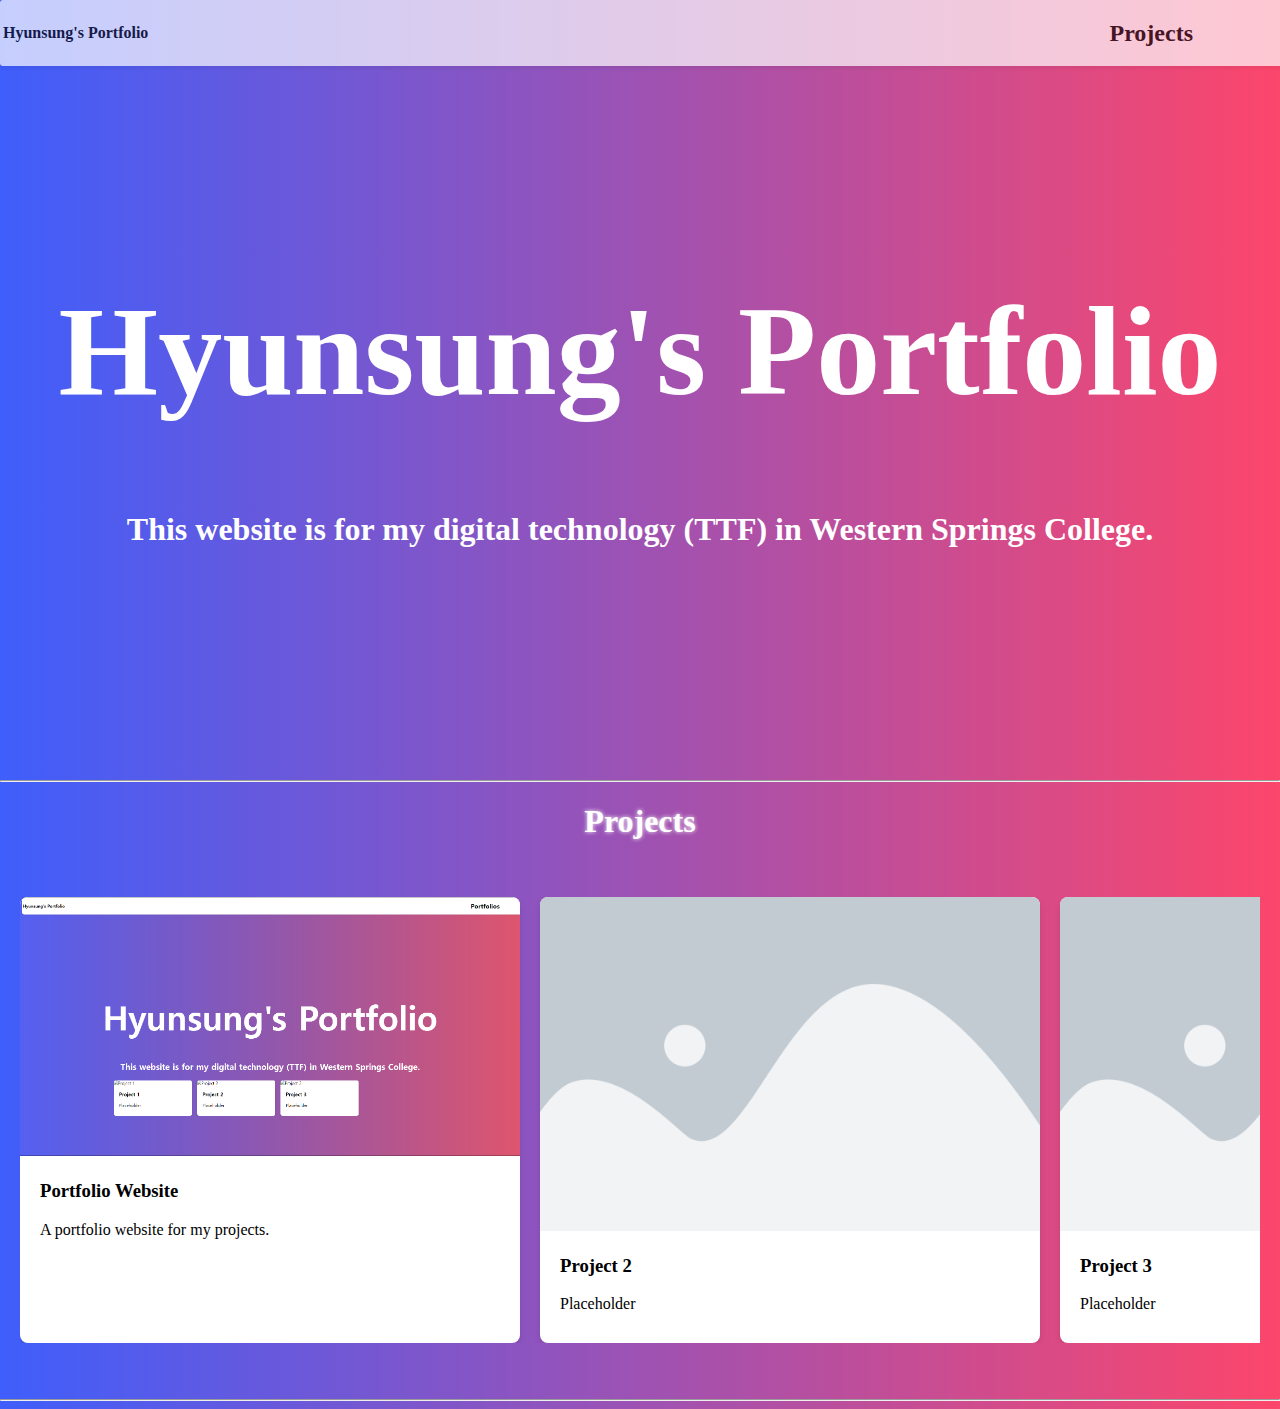
==== index.html @ 3da49780 "Navigation" ====
<!DOCTYPE html>
<html lang="en">
<head>
    <meta charset="UTF-8">
    <meta name="viewport" content="width=device-width, initial-scale=1.0">
    <title>Hyunsung Ra's Portfolio</title>
    <link href="style.css" rel="stylesheet">
</head>
<body>
    <div class="navbar">
        <ul>
            <li><a>Hyunsung's Portfolio</a></li>
            <div class="dropdown" style="margin-right: 60px;">
                <p class="dropbtn">
                    <a>Projects</a>
                    <i class="fa fa-caret-down"></i>
                </p>
                <div class="dropdown-content">
                    <a href="projects/project1/project1.html">Project1</a>
                </div>
            </div>
        </ul>
    </div>
    <div class="title">
        <h1 id="TitleH1">Hyunsung's Portfolio</h1>
        <p>This website is for my digital technology (TTF) in Western Springs College.</p>
    </div>
    <hr>
    <div class="Projects">
        <center>
            <h1 style="color: white;" class="neonText">Projects</h1>
        </center>
        <div class="container">
            <br><br>
            <ul class="project-list">
                <li class="project-card" onclick="redirectTo('projects/project1/project1.html')">
                    <img src="projects/project1/project1.png" alt="Project 1">
                    <div class="info">
                        <h3>Portfolio Website</h3>
                        <p>A portfolio website for my projects.</p>
                    </div>
                </li>
                <li class="project-card" onclick="redirectTo('')">
                    <img src="projects/placeholder/ph.png" alt="Project 2">
                    <div class="info">
                        <h3>Project 2</h3>
                        <p>Placeholder</p>
                    </div>
                </li>
                <li class="project-card" onclick="redirectTo('')">
                    <img src="projects/placeholder/ph.png" alt="Project 3">
                    <div class="info">
                        <h3>Project 3</h3>
                        <p>Placeholder</p>
                    </div>
                </li>
                <li class="project-card" onclick="redirectTo('')">
                    <img src="projects/placeholder/ph.png" alt="Project 4">
                    <div class="info">
                        <h3>Project 4</h3>
                        <p>Placeholder</p>
                    </div>
                </li>
                <li class="project-card" onclick="redirectTo('')">
                    <img src="projects/placeholder/ph.png" alt="Project 5">
                    <div class="info">
                        <h3>Project 5</h3>
                        <p>Placeholder</p>
                    </div>
                </li>
            </ul>
            <br><br>
        </div>
    </div>
    <hr>
    <script>
        function redirectTo(url) {
            window.location.href = url;
        }
    </script>
</body>
</html>
---- style.css ----
body {
    margin: 0;
}

.navbar {
    position: fixed;
    top: 0;
    width: 100%;
    background-color: white;
    color: black;
    box-shadow: 0 2px 4px rgba(0, 0, 0, 0.1);
    z-index: 999;
    border-style: solid;
    border-color: white;
    border-radius: 3px;
    opacity: 70%;
}

.navbar ul {
    list-style-type: none;
    margin: 0;
    padding: 0;
    display: flex;
    justify-content: space-between;
    align-items: center;
    height: 60px;
    background-color: white;
    color: black;
    margin-right: 15px;
}

.navbar li {
    margin-right: 15px;
    background-color: white;
    color: black;
}

.navbar a {
    text-decoration: none;
    color: black;
    font-weight: bold;
    margin-right: 15px;
}

.dropdown-content {
    display: none;
    position: absolute;
    width: 100%;
    overflow: auto;
    box-shadow: 0px 8px 16px 0px rgba(0,0,0,0.2);
    background-color: white;
    border-radius: 8px;
    border-style: solid;
    border-color: white;
}

.dropdown:hover .dropdown-content {
    display: block;
}

.dropdown-content a {
    display: block;
    color: #000000;
    padding: 5px;
    text-decoration: none;
    font-family: "MainFont";
    font-size: 120%;
}

.dropdown-content a:hover {
    transform: translateX(0.5%);
    font-weight: bold;
}

.dropdown .dropbtn a {
    font-family: "MainFont";
    font-size: 150%;
}

.title {
    text-align: center;
    padding-bottom: 15%;
}

.title h1 {
    font-size: 128px;
    font-family: "MainFont";
    color: white;
    animation: bounce 2s infinite;
    padding-top: 15%
}

.title p {
    font-size: 32px;
    font-weight: bold;
    color: white;
    animation: bounce 3s infinite;
}

body {
    background: rgb(63,94,251);
    background: linear-gradient(90deg, rgba(63,94,251,1) 0%, rgba(252,70,107,1) 100%);
}

.container {
    max-width: 1800px;
    margin: 20px auto;
    padding: 0 20px;
    /* border-style: solid;
    border-radius: 5px;
    border-color: white; */
}

.project-list {
    list-style: none;
    padding: 0;
    margin: 0;
    display: flex;
    overflow-x: auto;
    scrollbar-width: none;
    -ms-overflow-style: none;
}

.project-card {
    background-color: #fff;
    border-radius: 8px;
    box-shadow: 0 4px 6px rgba(0, 0, 0, 0.1);
    margin-right: 20px;
    flex: 0 0 auto;
    width: 500px;
    cursor: pointer;
}

.project-card:hover {
    transform: translateY(5%);
}

.project-card img {
    width: 100%;
    border-top-left-radius: 8px;
    border-top-right-radius: 8px;
}

.project-card .info {
    padding: 20px;
}

.project-card h3 {
    margin-top: 0;
}

.project-card p {
    margin: 10px 0;
}

.neonText {
    text-shadow: rgba(255,255,255,1) 0px 0px 4px;
}

@font-face {
    font-family: "MainFont";
    src: url("");
}

@keyframes bounce {
    0%, 20%, 50%, 80%, 100% {
        transform: translateX(0);
    }
    40% {
        transform: translateX(-30px);
    }
    60% {
        transform: translateX(-15px);
    }
}
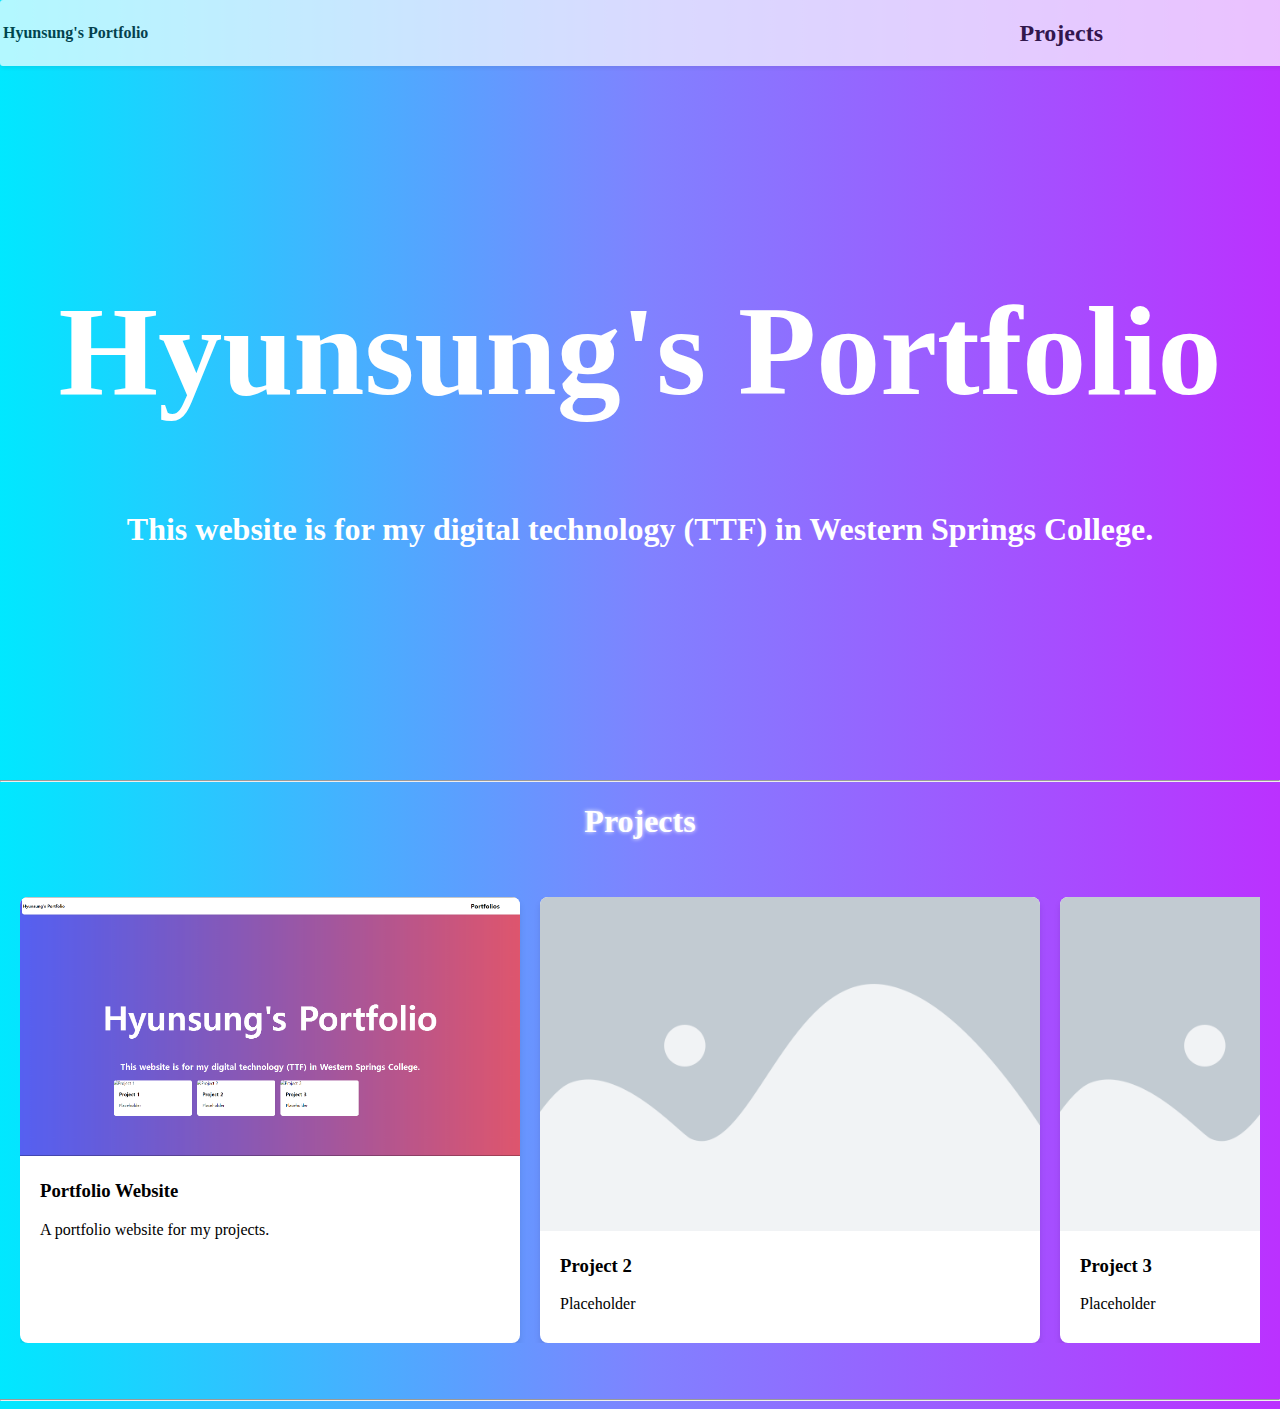
==== commit d5f53f89: "Project webpage structure built" ====
--- a/index.html
+++ b/index.html
@@ -10,13 +10,13 @@
     <div class="navbar">
         <ul>
             <li><a>Hyunsung's Portfolio</a></li>
-            <div class="dropdown" style="margin-right: 60px;">
+            <div class="dropdown" style="margin-right: 150px;">
                 <p class="dropbtn">
                     <a>Projects</a>
                     <i class="fa fa-caret-down"></i>
                 </p>
                 <div class="dropdown-content">
-                    <a href="projects/project1/project1.html">Project1</a>
+                    <a href="projects/Year11_Portfolio/">Year11 Portfolio Website</a>
                 </div>
             </div>
         </ul>
@@ -30,11 +30,11 @@
         <center>
             <h1 style="color: white;" class="neonText">Projects</h1>
         </center>
-        <div class="container">
+        <div class="Projectscontainer">
             <br><br>
             <ul class="project-list">
-                <li class="project-card" onclick="redirectTo('projects/project1/project1.html')">
-                    <img src="projects/project1/project1.png" alt="Project 1">
+                <li class="project-card" onclick="redirectTo('projects/Year11_Portfolio/')">
+                    <img src="projects/Year11_Portfolio/cover.png" alt="Year11 Portfolio">
                     <div class="info">
                         <h3>Portfolio Website</h3>
                         <p>A portfolio website for my projects.</p>
--- a/style.css
+++ b/style.css
@@ -1,7 +1,3 @@
-body {
-    margin: 0;
-}
-
 .navbar {
     position: fixed;
     top: 0;
@@ -68,8 +64,8 @@
 }
 
 .dropdown-content a:hover {
-    transform: translateX(0.5%);
-    font-weight: bold;
+    font-weight: bold;
+    font-size: 125%;
 }
 
 .dropdown .dropbtn a {
@@ -98,11 +94,12 @@
 }
 
 body {
-    background: rgb(63,94,251);
-    background: linear-gradient(90deg, rgba(63,94,251,1) 0%, rgba(252,70,107,1) 100%);
-}
-
-.container {
+    margin: 0;
+    background: rgb(0,232,255);
+    background: linear-gradient(90deg, rgba(0,232,255,1) 0%, rgba(129,129,255,1) 51%, rgba(187,49,255,1) 100%);
+}
+
+.Projectscontainer {
     max-width: 1800px;
     margin: 20px auto;
     padding: 0 20px;
@@ -132,7 +129,7 @@
 }
 
 .project-card:hover {
-    transform: translateY(5%);
+    box-shadow: 0 24px 36px rgba(0, 0, 0, 0.8);
 }
 
 .project-card img {
@@ -155,6 +152,97 @@
 
 .neonText {
     text-shadow: rgba(255,255,255,1) 0px 0px 4px;
+}
+
+.project_container {
+    width: 100%;
+    display: flex;
+    justify-content: center;
+    color: white;
+    padding-left: 20%;
+    margin-top: 10%;
+    margin-bottom: 8%;
+}
+
+.project_container .LeftText h2 {
+    width: 120%;
+    font-size: 32px;
+}
+
+.project_container .LeftText p {
+    width: 120%;
+    font-size: 18px;
+}
+
+.project_container .LeftText {
+    text-align: center;
+    margin-right: 120px;
+}
+
+.project_container img {
+    width: 50%;
+    height: auto;
+}
+
+.endusers {
+    margin-top: 5%;
+    color: white;
+    margin-left: 30%;
+    margin-bottom: 5%;
+}
+.endusers h2 {
+    text-align: left;
+}
+.endusers p {
+    font-weight: bold;
+    text-align: left;
+}
+
+.requirements {
+    margin-top: 5%;
+    color: white;
+    margin-bottom: 5%;
+    margin-left: 20%;
+}
+.requirements li {
+    font-size: 14px;
+    font-weight: bold;
+}
+
+.requirementsTable {
+    border-collapse: collapse;
+    color: white;
+    width: 80%;
+    border-style: solid;
+    border-color: black;
+}
+
+.requirementsTable td, .requirements th {
+    border-style: solid;
+    border-color: black;
+    padding: 8px;
+}
+
+.requirementsTable tr:hover {
+    background-color: rgb(75, 75, 75);
+}
+
+.requirementsTable th {
+    padding-top: 12px;
+    padding-bottom: 12px;
+    text-align: left;
+    background: white;
+    color: black;
+    border-style: solid;
+}
+
+.requirementsTable a {
+    color: white;
+    text-decoration: none;
+}
+
+.requirementsTable a:hover {
+    text-decoration: underline;
 }
 
 @font-face {
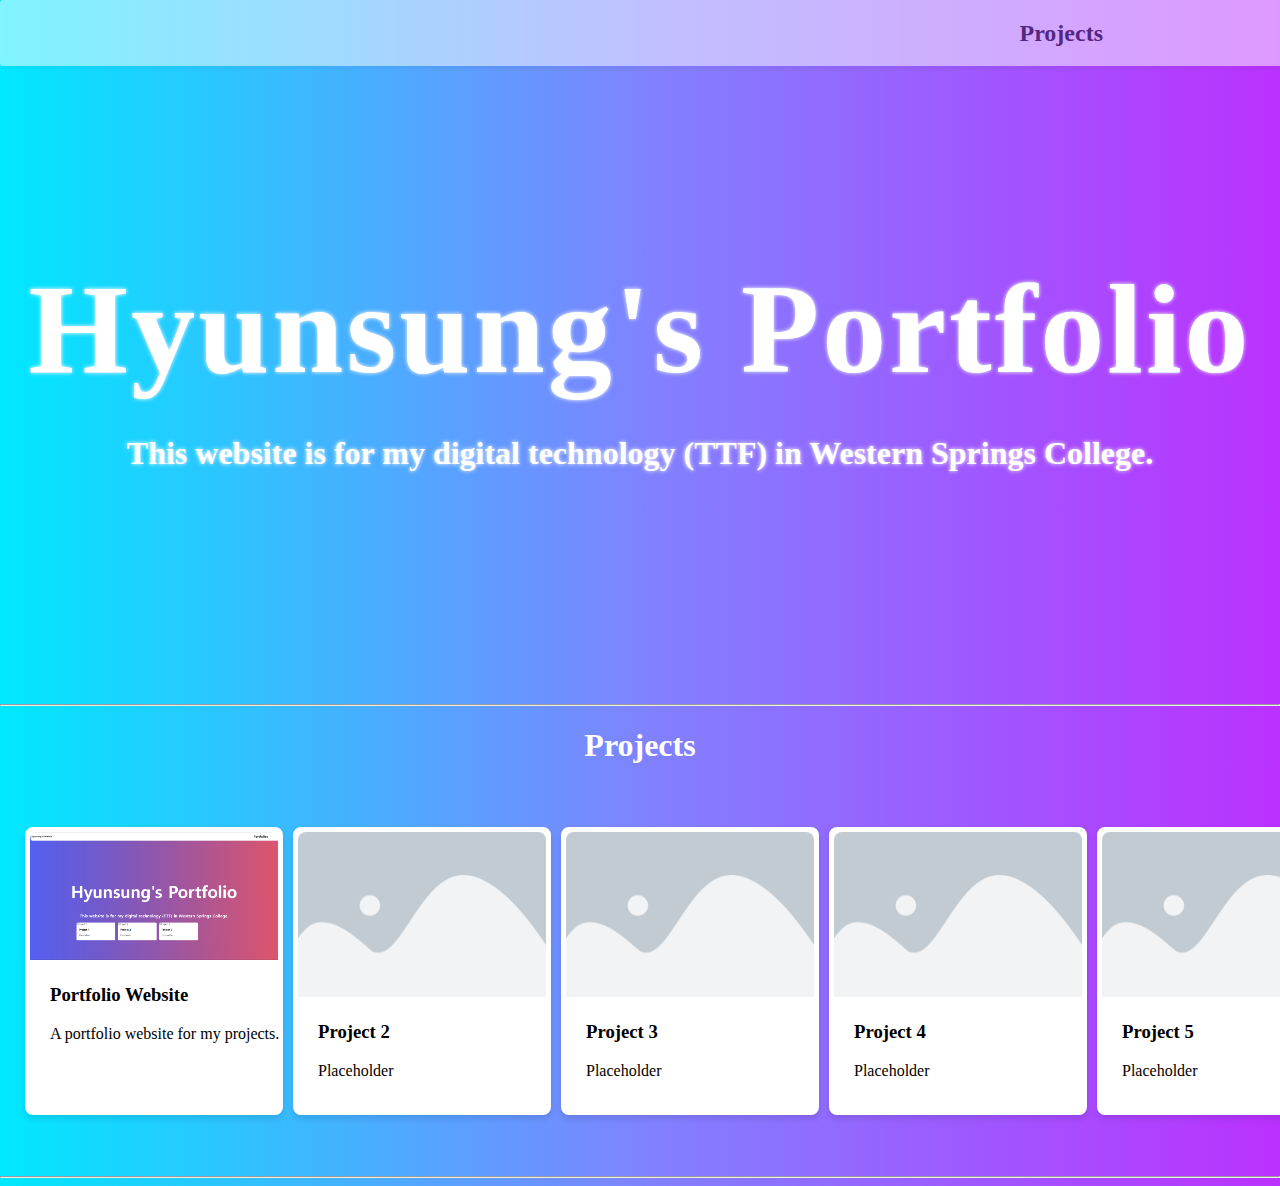
==== commit 9f7cbe44: "Javascript update & style update" ====
--- a/index.html
+++ b/index.html
@@ -9,7 +9,7 @@
 <body>
     <div class="navbar">
         <ul>
-            <li><a>Hyunsung's Portfolio</a></li>
+            <li><a></a></li>
             <div class="dropdown" style="margin-right: 150px;">
                 <p class="dropbtn">
                     <a>Projects</a>
@@ -22,61 +22,26 @@
         </ul>
     </div>
     <div class="title">
-        <h1 id="TitleH1">Hyunsung's Portfolio</h1>
-        <p>This website is for my digital technology (TTF) in Western Springs College.</p>
+        <div class="glitch-wrapper">
+            <div class="glitch" data-text="Hyunsung's Portfolio" style="margin-top: 20%; background-color: transparent; font-size: 128px;"><a class="neonText">Hyunsung's Portfolio</a></div>
+         </div>
+        <p class="neonText">This website is for my digital technology (TTF) in Western Springs College.</p>
     </div>
     <hr>
     <div class="Projects">
         <center>
-            <h1 style="color: white;" class="neonText">Projects</h1>
+            <h1 style="color: white;">Projects</h1>
         </center>
         <div class="Projectscontainer">
             <br><br>
-            <ul class="project-list">
-                <li class="project-card" onclick="redirectTo('projects/Year11_Portfolio/')">
-                    <img src="projects/Year11_Portfolio/cover.png" alt="Year11 Portfolio">
-                    <div class="info">
-                        <h3>Portfolio Website</h3>
-                        <p>A portfolio website for my projects.</p>
-                    </div>
-                </li>
-                <li class="project-card" onclick="redirectTo('')">
-                    <img src="projects/placeholder/ph.png" alt="Project 2">
-                    <div class="info">
-                        <h3>Project 2</h3>
-                        <p>Placeholder</p>
-                    </div>
-                </li>
-                <li class="project-card" onclick="redirectTo('')">
-                    <img src="projects/placeholder/ph.png" alt="Project 3">
-                    <div class="info">
-                        <h3>Project 3</h3>
-                        <p>Placeholder</p>
-                    </div>
-                </li>
-                <li class="project-card" onclick="redirectTo('')">
-                    <img src="projects/placeholder/ph.png" alt="Project 4">
-                    <div class="info">
-                        <h3>Project 4</h3>
-                        <p>Placeholder</p>
-                    </div>
-                </li>
-                <li class="project-card" onclick="redirectTo('')">
-                    <img src="projects/placeholder/ph.png" alt="Project 5">
-                    <div class="info">
-                        <h3>Project 5</h3>
-                        <p>Placeholder</p>
-                    </div>
-                </li>
+            <ul class="project-list" id="project-list">
+                <!-- Projects will display on here. -->
             </ul>
             <br><br>
         </div>
     </div>
     <hr>
-    <script>
-        function redirectTo(url) {
-            window.location.href = url;
-        }
-    </script>
+    <script src="script.js"></script>
+    <script src="loader.js"></script>
 </body>
 </html>--- a/style.css
+++ b/style.css
@@ -9,7 +9,7 @@
     border-style: solid;
     border-color: white;
     border-radius: 3px;
-    opacity: 70%;
+    opacity: 50%;
 }
 
 .navbar ul {
@@ -76,6 +76,7 @@
 .title {
     text-align: center;
     padding-bottom: 15%;
+    overflow: hidden
 }
 
 .title h1 {
@@ -83,7 +84,7 @@
     font-family: "MainFont";
     color: white;
     animation: bounce 2s infinite;
-    padding-top: 15%
+    padding-top: 15%;
 }
 
 .title p {
@@ -100,9 +101,12 @@
 }
 
 .Projectscontainer {
-    max-width: 1800px;
+    max-width: 100%;
     margin: 20px auto;
     padding: 0 20px;
+    perspective: 1000px;
+    overflow-x: auto;
+    overflow-y: hidden;
     /* border-style: solid;
     border-radius: 5px;
     border-color: white; */
@@ -113,23 +117,28 @@
     padding: 0;
     margin: 0;
     display: flex;
-    overflow-x: auto;
     scrollbar-width: none;
     -ms-overflow-style: none;
+    white-space: nowrap;
 }
 
 .project-card {
     background-color: #fff;
+    border-style: solid;
+    border-color: white;
+    border-width: 5px;
     border-radius: 8px;
     box-shadow: 0 4px 6px rgba(0, 0, 0, 0.1);
-    margin-right: 20px;
     flex: 0 0 auto;
-    width: 500px;
+    width: 20%;
     cursor: pointer;
+    margin: 5px 5px 5px 5px;
+    transition: transform 0.2s ease;
 }
 
 .project-card:hover {
-    box-shadow: 0 24px 36px rgba(0, 0, 0, 0.8);
+    transform: translateY(-20px);
+    box-shadow: 0 8px 12px rgba(0, 0, 0, 0.8);
 }
 
 .project-card img {
@@ -260,4 +269,68 @@
     60% {
         transform: translateX(-15px);
     }
+}
+
+/* Glitch effect from https://www.cssportal.com/css-glitch-text-effect/ */
+
+.glitch-wrapper {
+    width: 100%;
+    height: 100%;
+    display: flex;
+    align-items: center;
+    justify-content: center;
+    text-align: center;
+    background-color: transparent;
+}
+ 
+.glitch {
+    position: relative;
+    font-size: 50px;
+    font-weight: bold;
+    color: #FFFFFF;
+    letter-spacing: 3px;
+    z-index: 1;
+}
+ 
+.glitch:before,
+.glitch:after {
+    display: block;
+    content: attr(data-text);
+    position: absolute;
+    top: 0;
+    left: 0;
+    opacity: 0.8;
+}
+ 
+.glitch:before {
+    animation: glitch-it 0.3s cubic-bezier(0.25, 0.46, 0.45, 0.94) both infinite;
+    color: #00FFFF;
+    z-index: -1;
+}
+ 
+.glitch:after {
+    animation: glitch-it 0.3s cubic-bezier(0.25, 0.46, 0.45, 0.94) reverse both infinite;
+    color: #FF00FF;
+    z-index: -2;
+}
+ 
+@keyframes glitch-it {
+   0% {
+        transform: translate(0);
+   }
+   20% {
+        transform: translate(-2px, 2px);
+   }
+   40% {
+        transform: translate(-2px, -2px);
+   }
+   60% {
+        transform: translate(2px, 2px);
+   }
+   80% {
+        transform: translate(2px, -2px);
+   }
+   to {
+        transform: translate(0);
+   }
 }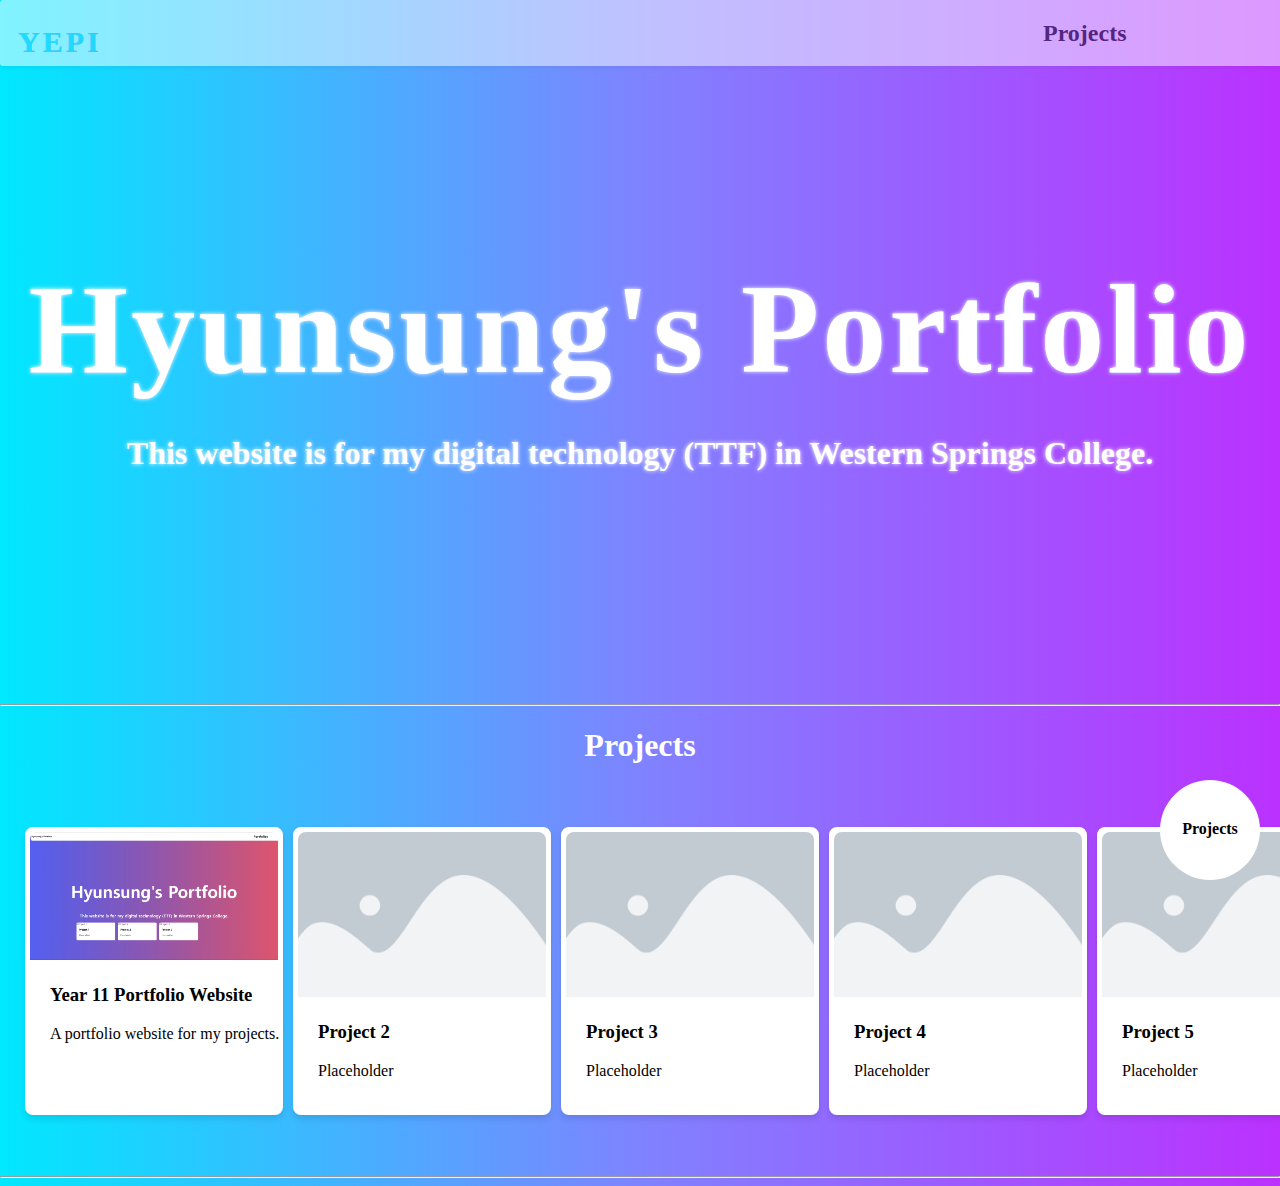
==== commit ca787cc6: "style changed & to projects button added" ====
--- a/index.html
+++ b/index.html
@@ -7,16 +7,21 @@
     <link href="style.css" rel="stylesheet">
 </head>
 <body>
+    <div class="toProjectBtn">
+        <a href="#project-list">Projects</a>
+    </div>
     <div class="navbar">
         <ul>
-            <li><a></a></li>
-            <div class="dropdown" style="margin-right: 150px;">
+            <li><a><div class="glitch-wrapper">
+                <div class="glitch" data-text="YEPI" style="font-size: 30px;"><a class="neonText"></a></div>
+             </div></a></li>
+            <div class="dropdown" style="margin-right: 10%;">
                 <p class="dropbtn">
                     <a>Projects</a>
                     <i class="fa fa-caret-down"></i>
                 </p>
-                <div class="dropdown-content">
-                    <a href="projects/Year11_Portfolio/">Year11 Portfolio Website</a>
+                <div class="dropdown-content" id="dropdown-content">
+                    <!-- Projects will display on here for dropdown-->
                 </div>
             </div>
         </ul>
@@ -35,7 +40,7 @@
         <div class="Projectscontainer">
             <br><br>
             <ul class="project-list" id="project-list">
-                <!-- Projects will display on here. -->
+                <!-- Projects will display on here for cards -->
             </ul>
             <br><br>
         </div>
--- a/style.css
+++ b/style.css
@@ -333,4 +333,28 @@
    to {
         transform: translate(0);
    }
+}
+
+.toProjectBtn {
+    position: fixed;
+    bottom: 20px;
+    right: 20px;
+    z-index: 999;
+    background-color: white;
+    border-radius: 50%;
+    width: 100px;
+    height: 100px;
+}
+
+.toProjectBtn a {
+    display: block;
+    color: #fff;
+    border-radius: 5px;
+    transition: background-color 0.3s ease;
+    color: black;
+    text-decoration: none;
+    padding-top: 40%;
+    text-align: center;
+    white-space: nowrap;
+    font-weight: bold;
 }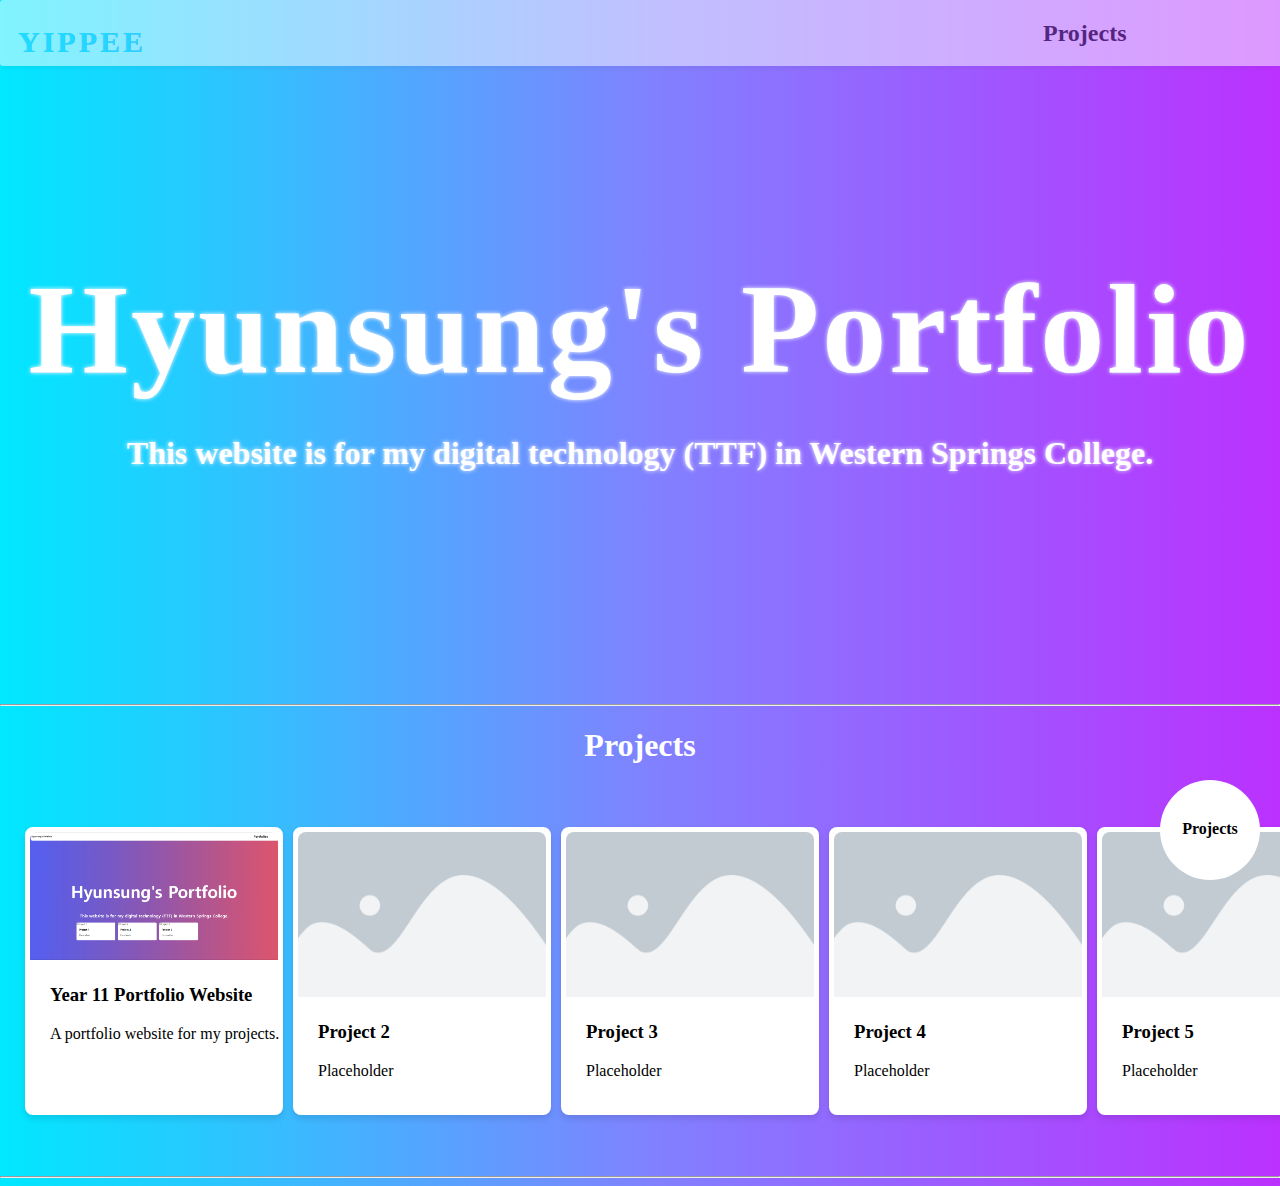
==== commit b315defb: "Style change" ====
--- a/index.html
+++ b/index.html
@@ -13,7 +13,7 @@
     <div class="navbar">
         <ul>
             <li><a><div class="glitch-wrapper">
-                <div class="glitch" data-text="YEPI" style="font-size: 30px;"><a class="neonText"></a></div>
+                <div class="glitch" data-text="YIPPEE" style="font-size: 30px;"><a class="neonText"></a></div>
              </div></a></li>
             <div class="dropdown" style="margin-right: 10%;">
                 <p class="dropbtn">
--- a/style.css
+++ b/style.css
@@ -164,11 +164,10 @@
 }
 
 .project_container {
-    width: 100%;
     display: flex;
     justify-content: center;
     color: white;
-    padding-left: 20%;
+    padding-left: 25%;
     margin-top: 10%;
     margin-bottom: 8%;
 }
@@ -191,6 +190,7 @@
 .project_container img {
     width: 50%;
     height: auto;
+    float: left;
 }
 
 .endusers {
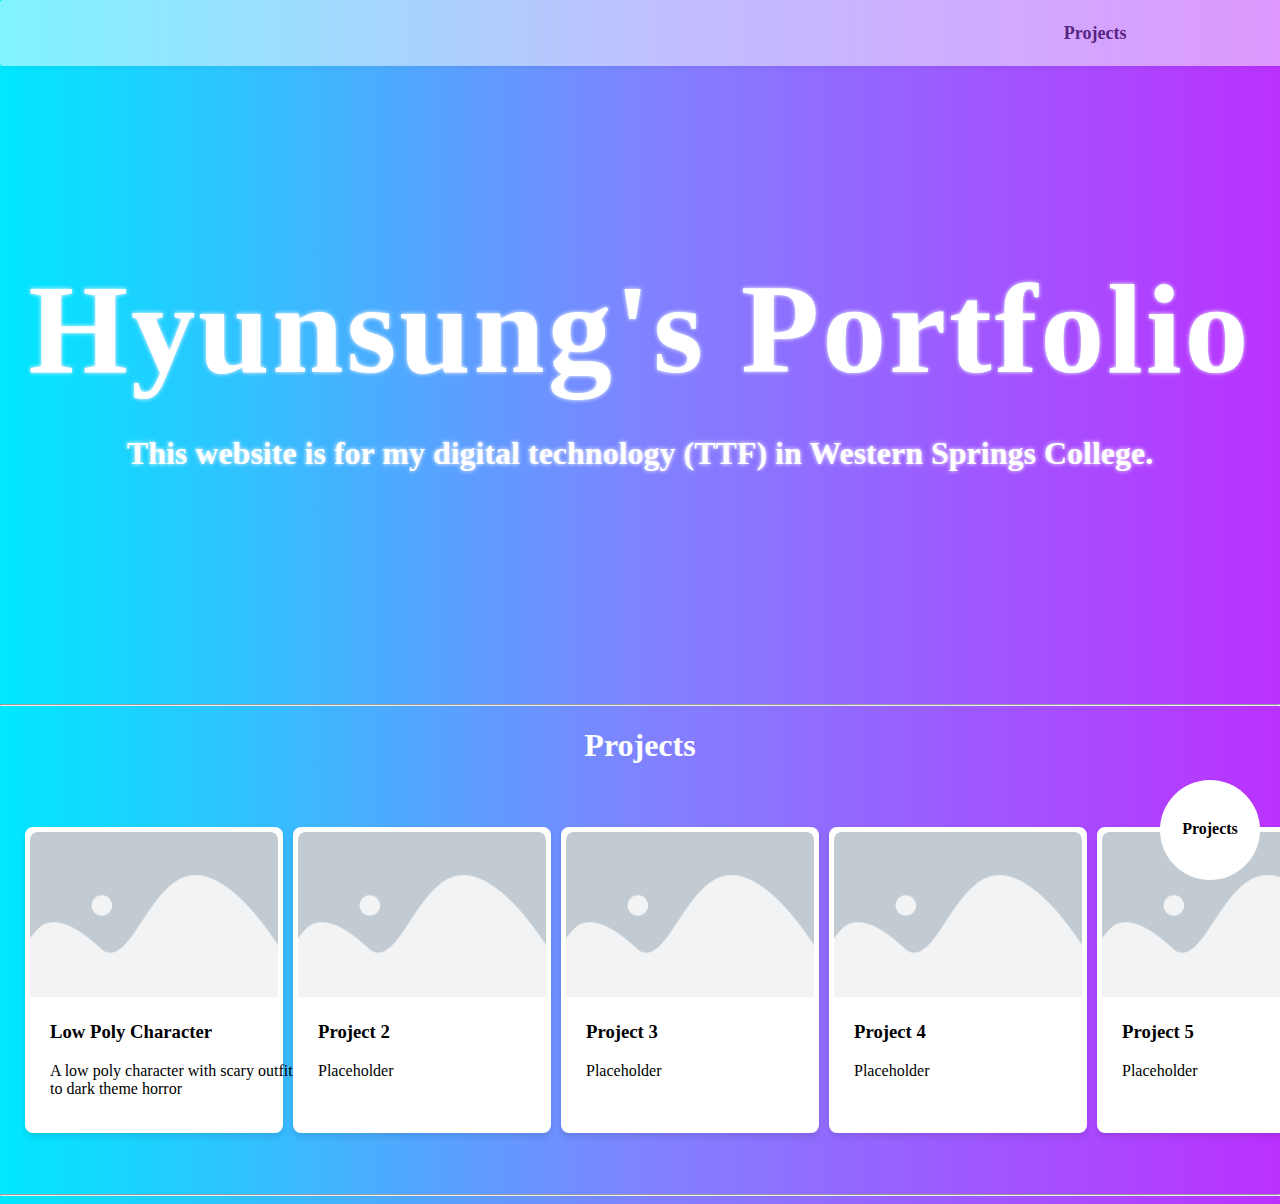
==== commit 8dcbc651: "NO MORE YIPE" ====
--- a/index.html
+++ b/index.html
@@ -13,7 +13,7 @@
     <div class="navbar">
         <ul>
             <li><a><div class="glitch-wrapper">
-                <div class="glitch" data-text="YIPPEE" style="font-size: 30px;"><a class="neonText"></a></div>
+                <!-- <div class="glitch" data-text="YIPPEE" style="font-size: 30px;"><a class="neonText"></a></div> -->
              </div></a></li>
             <div class="dropdown" style="margin-right: 10%;">
                 <p class="dropbtn">
--- a/style.css
+++ b/style.css
@@ -36,6 +36,7 @@
     color: black;
     font-weight: bold;
     margin-right: 15px;
+    font-size: 18px;
 }
 
 .dropdown-content {
@@ -70,7 +71,7 @@
 
 .dropdown .dropbtn a {
     font-family: "MainFont";
-    font-size: 150%;
+    font-size: 18px;
 }
 
 .title {
@@ -175,11 +176,13 @@
 .project_container .LeftText h2 {
     width: 120%;
     font-size: 32px;
+    text-align: left;
 }
 
 .project_container .LeftText p {
     width: 120%;
     font-size: 18px;
+    text-align: left;
 }
 
 .project_container .LeftText {
@@ -357,4 +360,67 @@
     text-align: center;
     white-space: nowrap;
     font-weight: bold;
+}
+
+.Implications {
+    margin-top: 5%;
+    color: white;
+    margin-left: 30%;
+    margin-bottom: 5%;
+}
+
+.Implications h2 {
+    margin-right: 35%;
+    font-size: 24px;
+    text-align: center;
+}
+
+.Implications div {
+    padding-top: 120px;
+    margin-bottom: 20px;
+}
+
+.Development {
+    padding-top: 10%;
+    text-align: center;
+    align-items: center;
+    color: white;
+}
+
+.Box {
+    display: flex;
+    text-align: left;
+    margin-left: 30%;
+    color: white;
+}
+
+.Box .image img {
+    width: 40%;
+    height: auto;
+}
+
+.Testing {
+    display: flex;
+    padding-left: 28%;
+}
+
+.Testing h2 {
+    margin-right: 15%;
+    text-align: center;
+}
+
+.Feedback {
+    margin-left: 30%;
+}
+
+.Feedback h2 {
+    text-align: left;
+}
+
+.Feedback h3 {
+    text-align: left;
+}
+
+.Feedback p {
+    text-align: left;
 }